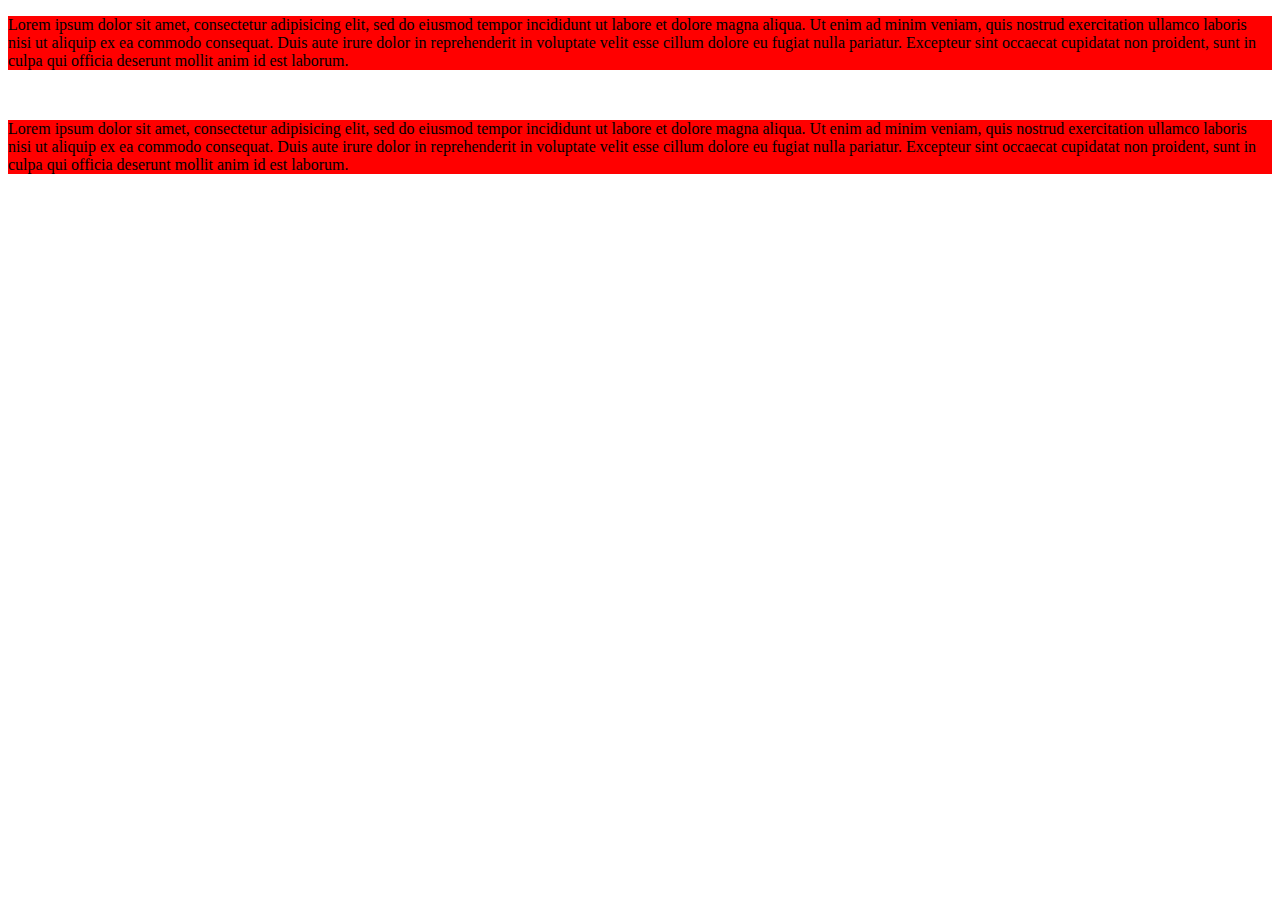
==== index.html @ 109c5948 "pagina cargada" ====
<!DOCTYPE html>
<html>
<head>
	<meta charset="utf-8">
	<meta name="viewport" content="width=device-width, initial-scale=1">
	<link rel="stylesheet" href="style1.css">
	<title>Index</title>
</head>
<body>
	<style type="text/css">
		div{
			background-color: red;
		}
	</style>
	<div>
		<p> Lorem ipsum dolor sit amet, consectetur adipisicing elit, sed do eiusmod
		tempor incididunt ut labore et dolore magna aliqua. Ut enim ad minim veniam,
		quis nostrud exercitation ullamco laboris nisi ut aliquip ex ea commodo
		consequat. Duis aute irure dolor in reprehenderit in voluptate velit esse
		cillum dolore eu fugiat nulla pariatur. Excepteur sint occaecat cupidatat non
		proident, sunt in culpa qui officia deserunt mollit anim id est laborum. </p>
	</div>
	<br>
	<div class="contenedor" id="prueba">
		<p> Lorem ipsum dolor sit amet, consectetur adipisicing elit, sed do eiusmod
		tempor incididunt ut labore et dolore magna aliqua. Ut enim ad minim veniam,
		quis nostrud exercitation ullamco laboris nisi ut aliquip ex ea commodo
		consequat. Duis aute irure dolor in reprehenderit in voluptate velit esse
		cillum dolore eu fugiat nulla pariatur. Excepteur sint occaecat cupidatat non
		proident, sunt in culpa qui officia deserunt mollit anim id est laborum. </p>
	</div>

</body>
</html>
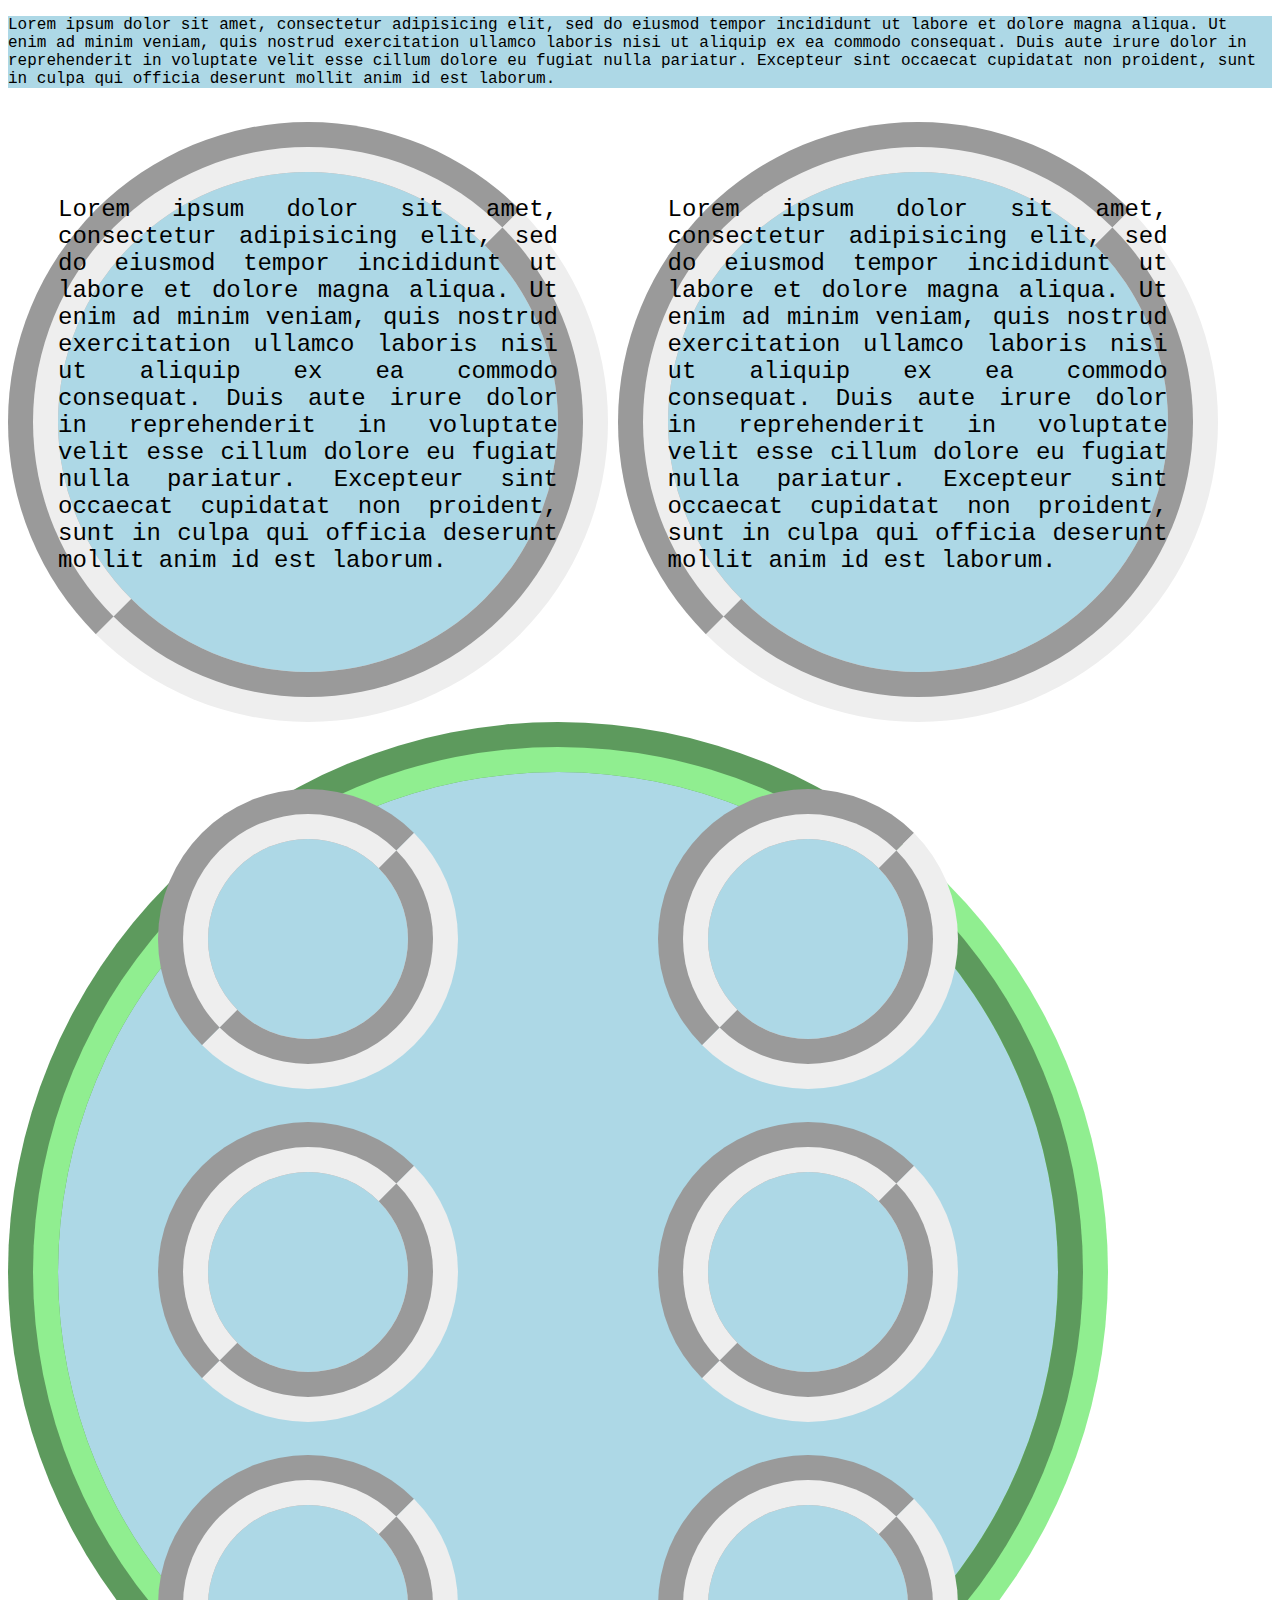
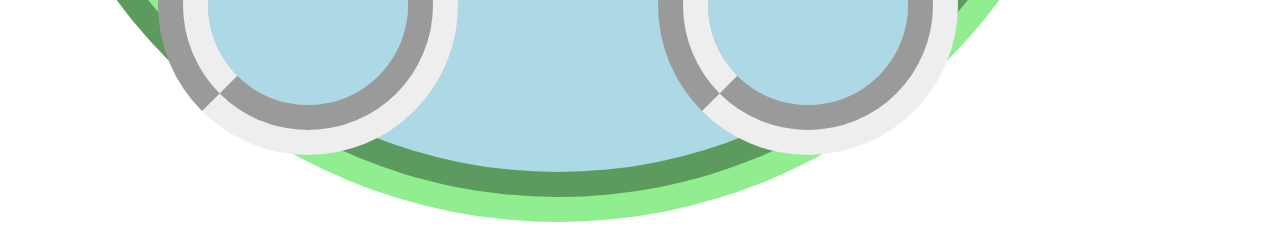
==== commit 0c369852: "cargado" ====
--- a/index.html
+++ b/index.html
@@ -9,7 +9,7 @@
 <body>
 	<style type="text/css">
 		div{
-			background-color: red;
+			background-color: lightblue;
 		}
 	</style>
 	<div>
@@ -21,7 +21,15 @@
 		proident, sunt in culpa qui officia deserunt mollit anim id est laborum. </p>
 	</div>
 	<br>
-	<div class="contenedor" id="prueba">
+	<div class="contenedor">
+		<p> Lorem ipsum dolor sit amet, consectetur adipisicing elit, sed do eiusmod
+		tempor incididunt ut labore et dolore magna aliqua. Ut enim ad minim veniam,
+		quis nostrud exercitation ullamco laboris nisi ut aliquip ex ea commodo
+		consequat. Duis aute irure dolor in reprehenderit in voluptate velit esse
+		cillum dolore eu fugiat nulla pariatur. Excepteur sint occaecat cupidatat non
+		proident, sunt in culpa qui officia deserunt mollit anim id est laborum. </p>
+	</div>
+	<div class="contenedor">
 		<p> Lorem ipsum dolor sit amet, consectetur adipisicing elit, sed do eiusmod
 		tempor incididunt ut labore et dolore magna aliqua. Ut enim ad minim veniam,
 		quis nostrud exercitation ullamco laboris nisi ut aliquip ex ea commodo
@@ -30,5 +38,14 @@
 		proident, sunt in culpa qui officia deserunt mollit anim id est laborum. </p>
 	</div>
 
+	<div class="envase">
+		<div class="elemento"></div>
+		<div class="elemento"></div>
+		<div class="elemento"></div>
+		<div class="elemento"></div>
+		<div class="elemento"></div>
+		<div class="elemento"></div>
+	</div>
+
 </body>
 </html>--- a/style1.css
+++ b/style1.css
@@ -0,0 +1,51 @@
+:root{
+	font-size: 16px;
+}
+
+body{
+	font-family: monospace;
+}
+
+.contenedor{
+	height: 500px;
+	width: 500px;
+	border: 50px;
+	border-radius: 50%;
+	border-style: groove;
+	display: inline-flex;
+	justify-content: space-around;
+}
+
+.contenedor p{
+	text-align: justify;
+	font-size: 24px;
+	font-family: monospace;
+}
+
+.envase{
+	height: 1000px;
+	width: 1000px;
+	border: 50px;
+	border-radius: 50%;
+	border-style: groove;
+	border-color: lightgreen;
+	display: flex;
+	flex-direction: column;
+	justify-content: space-around;
+	align-items: center;
+	flex-wrap: wrap;
+}
+
+.elemento{
+	height: 200px;
+	width: 200px;
+	border: 50px;
+	border-radius: 50%;
+	border-style: groove;
+	display: flex;
+	flex-direction: column;
+}
+
+@media screen{
+	
+}